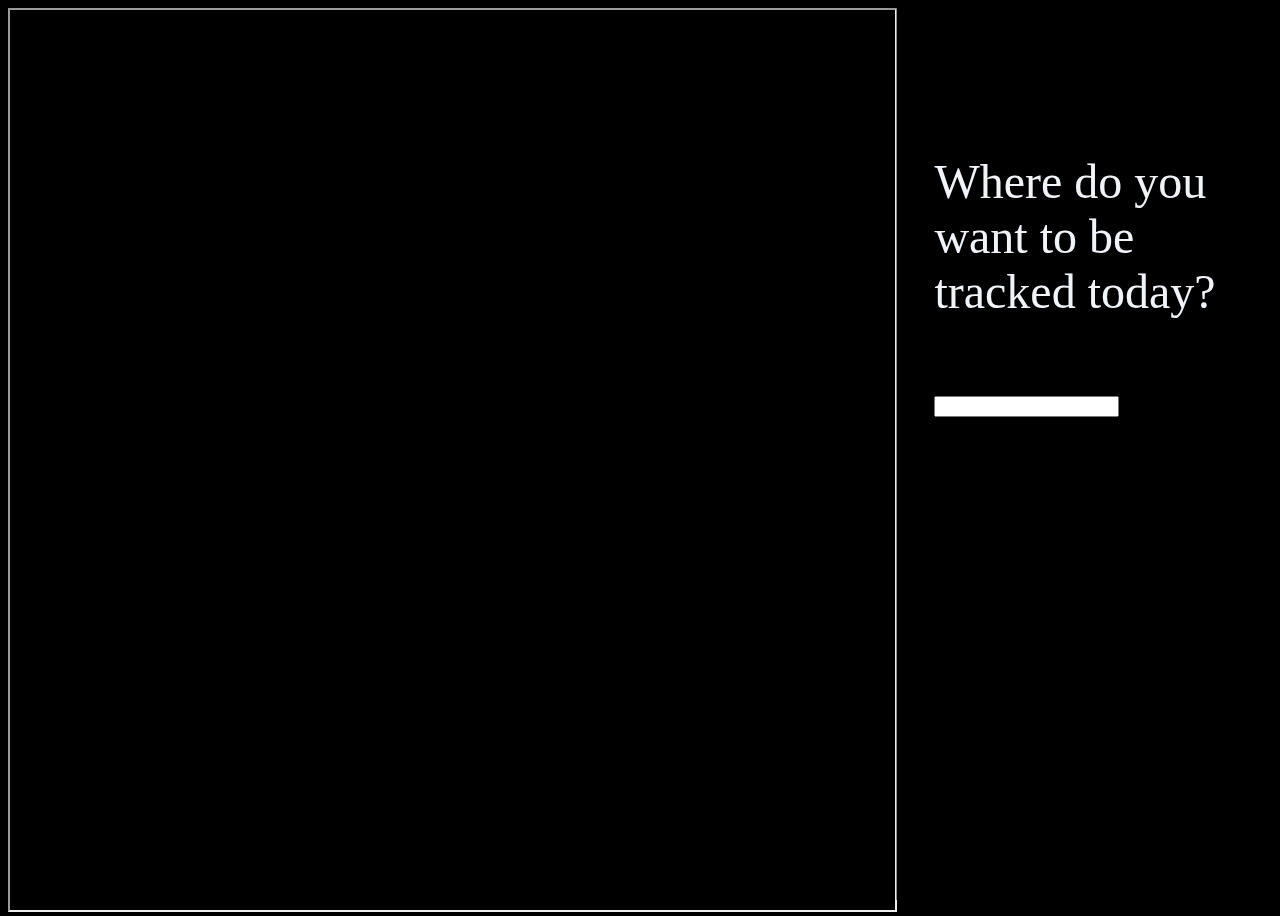
==== index.html @ 4bd8ce51 "initial commit" ====
<!DOCTYPE html>
<html lang="en">
<head>
	<meta charset="utf-8" />
	<title>Don't Track Me - Tribeca/Mozilla Storytelling Innovation Lab</title>
	<link rel="stylesheet" type="text/css" href="style.css" />
</head>

<body id="home">
    <iframe id="video" seamless="seamless" src="http://girlwalkallday.com/watch-the-film"></iframe>
    <svg class="vizcanvas" viewBox="-350 -250 500 500"></svg>
    <div class="allowinput">
        <div class="innerinput">
            <p>Where do you want to be tracked today?</p>
            <input type="url" id="targetUrl" />
        </div>
    </div>
    <script src="d3.v2.js"></script>
    <script src="script.js"></script>
</body>
</html>
---- style.css ----
body, html{
    background-color: #000;
    height: 100%;
}

svg{
  position:absolute;
  left: 0;
  top: 0;
  width: 100%;
  height: 100%;
  border: 0;
  margin: 0;
}

.edge{
    stroke: hsla(0,0%,100%,0.5);
}

.node{
    stroke-width: 4;
}

.secureYes{
    stroke: hsla(118,80%,41%,0.5);
}

.secureNo{
    stroke: hsla(4,95%,41%,0.5);
}

.secureBoth{
    stroke: hsla(21,84%,50%,0.5);
}

.node.site{
    fill: hsla(224,86%,53%,0.5);
}

.node{
    fill: hsla(21,84%,50%,0.5);
}

/* FORM */

.allowinput{
  position: absolute;
  top: 0;
  right: 0;
  width: 30%;
  height: 100%;
  background-color: hsla(0, 0%, 0%, 0.4);
  font-size: 3em;
  color: #F0F4F9;
  -moz-transition:right 2s;
  -webkit-transition:right 2s;
  -o-transition:right 2s;
  transition:right 2s;
}

.showgraph .allowinput{
  right: -30%;
}

.innerinput{
  margin-top: 40%;
  width: 80%;
  margin-left: 10%
}

/* VIDEO */

#video{
  width: 70%;
  height: 100%;
  -moz-transition:width 2s;
  -webkit-transition:width 2s;
  -o-transition:width 2s;
  transition:width 2s;
}

.showgraph #video{
  width: 50%;
}
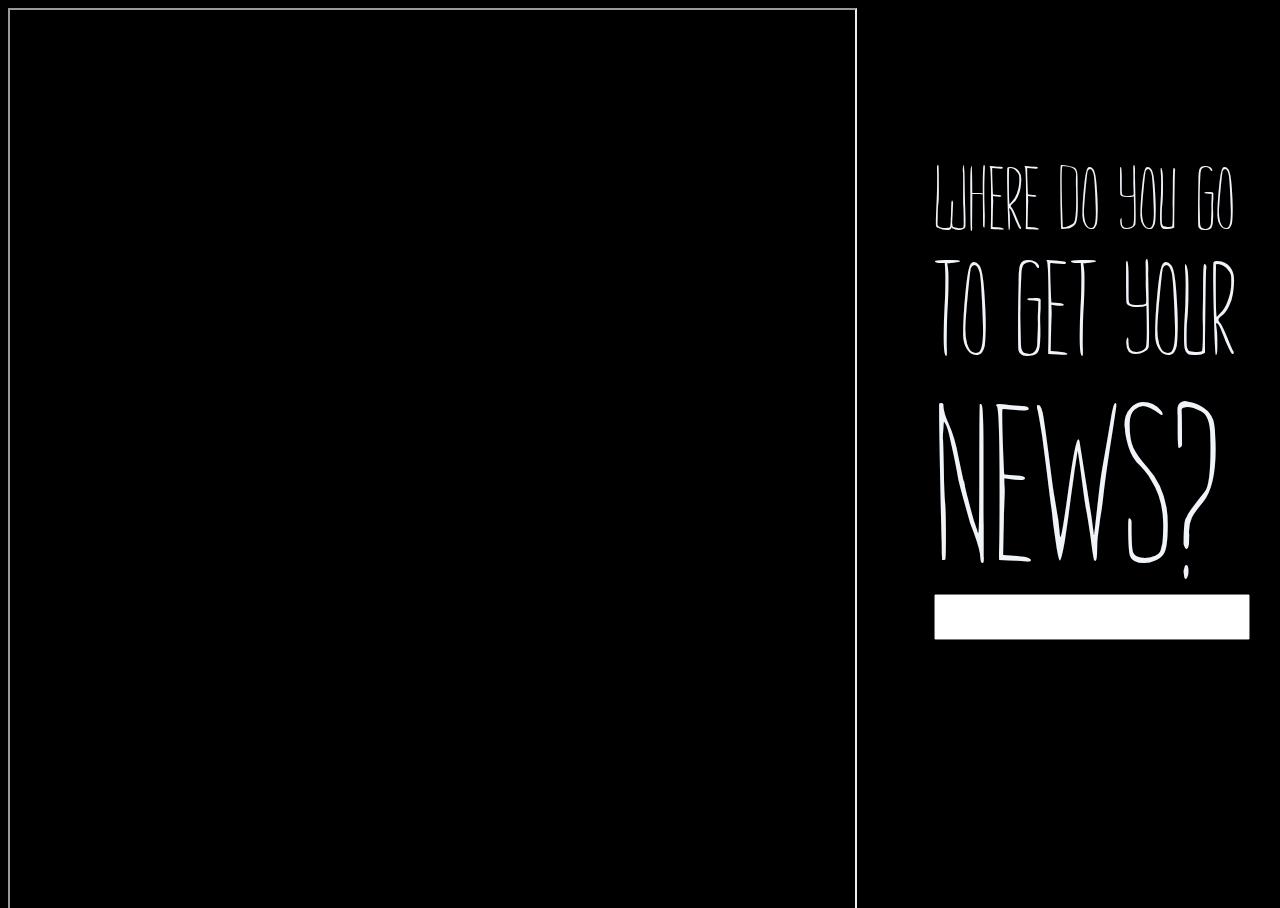
==== commit 9dd7cb6d: "layout mostly working" ====
--- a/index.html
+++ b/index.html
@@ -3,19 +3,24 @@
 <head>
 	<meta charset="utf-8" />
 	<title>Don't Track Me - Tribeca/Mozilla Storytelling Innovation Lab</title>
-	<link rel="stylesheet" type="text/css" href="style.css" />
+    <link rel="stylesheet" href="webfontkit-20130514-115045/stylesheet.css" />
+	<link rel="stylesheet" href="style.css" />
 </head>
 
 <body id="home">
     <iframe id="video" seamless="seamless" src="http://girlwalkallday.com/watch-the-film"></iframe>
+    <iframe id="website" seamless="seamless" src=""></iframe>
     <svg class="vizcanvas" viewBox="-350 -250 500 500"></svg>
     <div class="allowinput">
         <div class="innerinput">
-            <p>Where do you want to be tracked today?</p>
+            <span>Where do you go</span>
+            <span>to get your</span>
+            <span class="big">news?</span>
             <input type="url" id="targetUrl" />
         </div>
     </div>
     <script src="d3.v2.js"></script>
+    <script src="fittext.js"></script>
     <script src="script.js"></script>
 </body>
 </html>
--- a/webfontkit-20130514-115045/stylesheet.css
+++ b/webfontkit-20130514-115045/stylesheet.css
@@ -0,0 +1,30 @@
+/* Generated by Font Squirrel (http://www.fontsquirrel.com) on May 14, 2013 */
+
+
+
+@font-face {
+    font-family: 'amarelinhamedium';
+    src: url('amarelinha-webfont.eot');
+    src: url('amarelinha-webfont.eot?#iefix') format('embedded-opentype'),
+         url('amarelinha-webfont.woff') format('woff'),
+         url('amarelinha-webfont.ttf') format('truetype'),
+         url('amarelinha-webfont.svg#amarelinhamedium') format('svg');
+    font-weight: normal;
+    font-style: normal;
+
+}
+
+
+
+
+@font-face {
+    font-family: 'amarelinha_boldbold';
+    src: url('amarelinhabold-webfont.eot');
+    src: url('amarelinhabold-webfont.eot?#iefix') format('embedded-opentype'),
+         url('amarelinhabold-webfont.woff') format('woff'),
+         url('amarelinhabold-webfont.ttf') format('truetype'),
+         url('amarelinhabold-webfont.svg#amarelinha_boldbold') format('svg');
+    font-weight: normal;
+    font-style: normal;
+
+}--- a/style.css
+++ b/style.css
@@ -1,6 +1,10 @@
 body, html{
     background-color: #000;
     height: 100%;
+    overflow-x: hidden;
+}
+body{
+  width: 100%;
 }
 
 svg{
@@ -50,12 +54,21 @@
   width: 30%;
   height: 100%;
   background-color: hsla(0, 0%, 0%, 0.4);
-  font-size: 3em;
+  font-family: amarelinhamedium, 'Helvetica Neue', sans-serif;
   color: #F0F4F9;
   -moz-transition:right 2s;
   -webkit-transition:right 2s;
   -o-transition:right 2s;
   transition:right 2s;
+}
+
+.allowinput span{
+  display: block;
+  font-size: 95px;
+}
+
+.biig{
+  font-family: amarelinha_boldbold, 'Helvetica Neue', sans-serif;
 }
 
 .showgraph .allowinput{
@@ -68,10 +81,17 @@
   margin-left: 10%
 }
 
+.allowinput input{
+  line-height: 36px;
+  font-size: 30px;
+  height: 40px;
+  width: 100%;
+}
+
 /* VIDEO */
 
 #video{
-  width: 70%;
+  width: 66%;
   height: 100%;
   -moz-transition:width 2s;
   -webkit-transition:width 2s;
@@ -80,5 +100,23 @@
 }
 
 .showgraph #video{
-  width: 50%;
+  width: 47%;
 }
+
+#website{
+  position: absolute;
+  width: 47%;
+  height: 100%;
+  top: 0;
+  right: -50%;
+  -moz-transition:right 2s;
+  -webkit-transition:right 2s;
+  -o-transition:right 2s;
+  transition:right 2s;
+}
+
+.showgraph #website{
+  right: 0;
+}
+
+
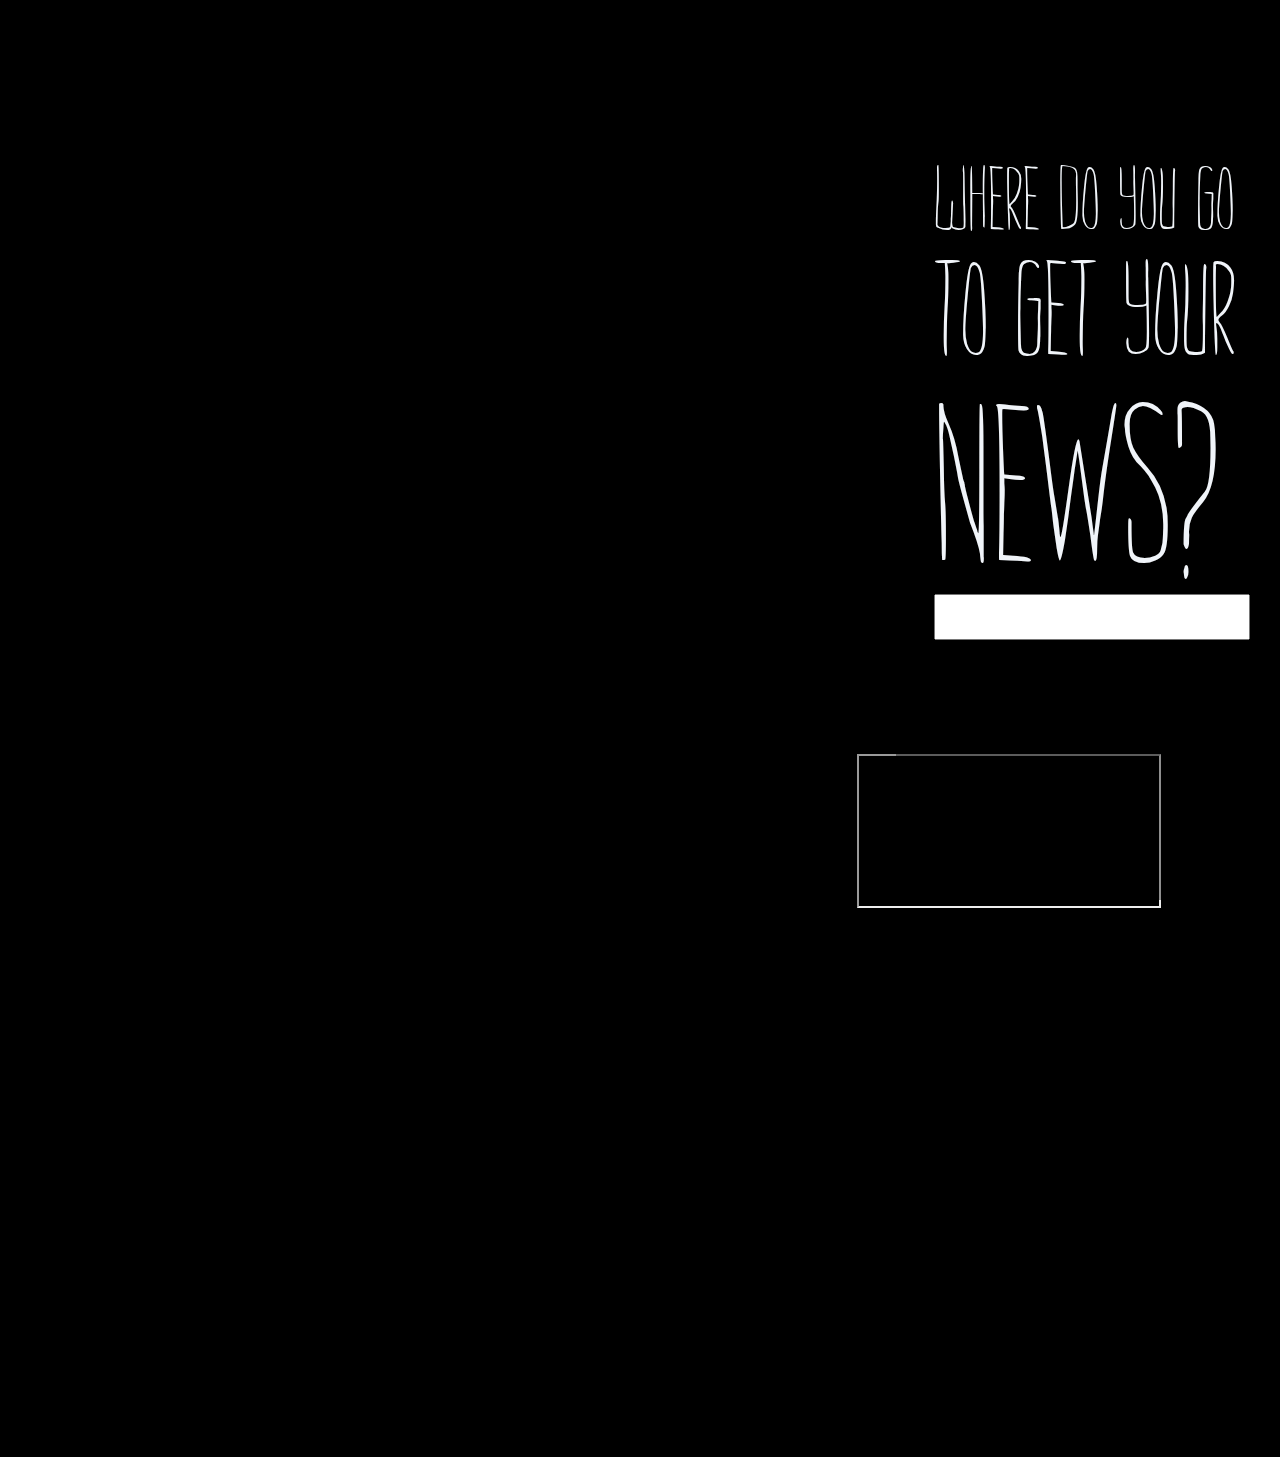
==== commit 445d93de: "linking to web-based media" ====
--- a/index.html
+++ b/index.html
@@ -7,18 +7,47 @@
 	<link rel="stylesheet" href="style.css" />
 </head>
 
-<body id="home">
-    <iframe id="video" seamless="seamless" src="http://girlwalkallday.com/watch-the-film"></iframe>
-    <iframe id="website" seamless="seamless" src=""></iframe>
-    <svg class="vizcanvas" viewBox="-350 -250 500 500"></svg>
+<body id="home" class="start">
+    <video id="video" src="http://videos-origin.mozilla.org/serv/webmademovies/tribecahacks/DNTversion3.webm"></video>
+    <audio id="audio" src="http://videos-origin.mozilla.org/serv/webmademovies/tribecahacks/loop.ogg"></audio>
+    <iframe id="website" src="about:blank"></iframe>
     <div class="allowinput">
         <div class="innerinput">
             <span>Where do you go</span>
             <span>to get your</span>
             <span class="big">news?</span>
-            <input type="url" id="targetUrl" />
+            <input type="url" class="targetUrl" />
         </div>
     </div>
+    <iframe id="website2" src="about:blank"></iframe>
+    <div class="allowinput2">
+        <div class="innerinput">
+            <span>Where do you go</span>
+            <span>to waste time</span>
+            <span class="big">@work?</span>
+            <input type="url" class="targetUrl" />
+        </div>
+    </div>
+    <svg class="vizcanvas" viewBox="0 0 500 500">
+        <defs>
+            <path id="globe" transform="scale(0.25) translate(-150,-150)" d="M169.178,150h-15.342c-11.506,0-19.178-5.753-19.178-13.424c0-5.328,4.263-9.589,9.59-9.589
+            c7.67,0,7.883,7.671,13.424,7.671c4.26,0,7.67-3.41,7.67-7.671c0-7.458-3.621-11.293-7.244-14.916
+            c2.131-4.049,7.031-14.703,7.244-30.045c0-1.917-1.277-3.622-3.195-3.835c-4.049-0.639-8.098-1.064-12.146-1.064
+            c-32.389,1.064-53.698,16.407-53.698,42.19c0,23.013,19.178,42.19,42.191,42.19h0.639c-0.427,1.918-0.639,3.836-0.639,5.754
+            c0,11.721,8.097,21.734,19.178,24.293v27.486c0,2.131,1.705,3.836,3.836,3.836c11.504,0,34.518-19.178,34.518-46.027
+            C196.025,161.934,184.094,150,169.178,150z M150.001,0C67.158,0,0,67.157,0,150c0,82.844,67.158,150,150.001,150
+            S300,232.844,300,150C300,67.157,232.844,0,150.001,0z M150.001,242.053c-50.928,0-92.053-41.125-92.053-92.053
+            c0-50.927,41.125-92.052,92.053-92.052c50.927,0,92.052,41.125,92.052,92.052C242.053,200.928,200.928,242.053,150.001,242.053z"
+            />
+            <path id="eyeball" transform="scale(0.125) translate(-150,-150)" d="M150.001,115.481c-19.178,0-34.521,15.554-34.521,34.519c0,19.178,15.343,34.521,34.521,34.521
+            c18.964,0,34.519-15.343,34.519-34.521C184.52,131.035,168.965,115.481,150.001,115.481z M150.001,0C67.158,0,0,67.157,0,150
+            s67.158,150,150.001,150S300,232.843,300,150S232.844,0,150.001,0z M241.413,152.131c0,0-39.633,59.238-91.412,59.238
+            s-91.414-59.238-91.414-59.238c-0.852-1.278-0.852-2.982,0-4.262c0,0,39.635-59.237,91.414-59.237s90.987,58.598,90.987,58.598
+            l0.425,0.639C242.267,149.148,242.267,150.853,241.413,152.131z"/>
+        </defs>
+    </svg>
+    <img class="landing" src="130515__DNT-NYC_12.png" />
+    <img class="cta" src="130514__DNT-NYC_13.png" />
     <script src="d3.v2.js"></script>
     <script src="fittext.js"></script>
     <script src="script.js"></script>
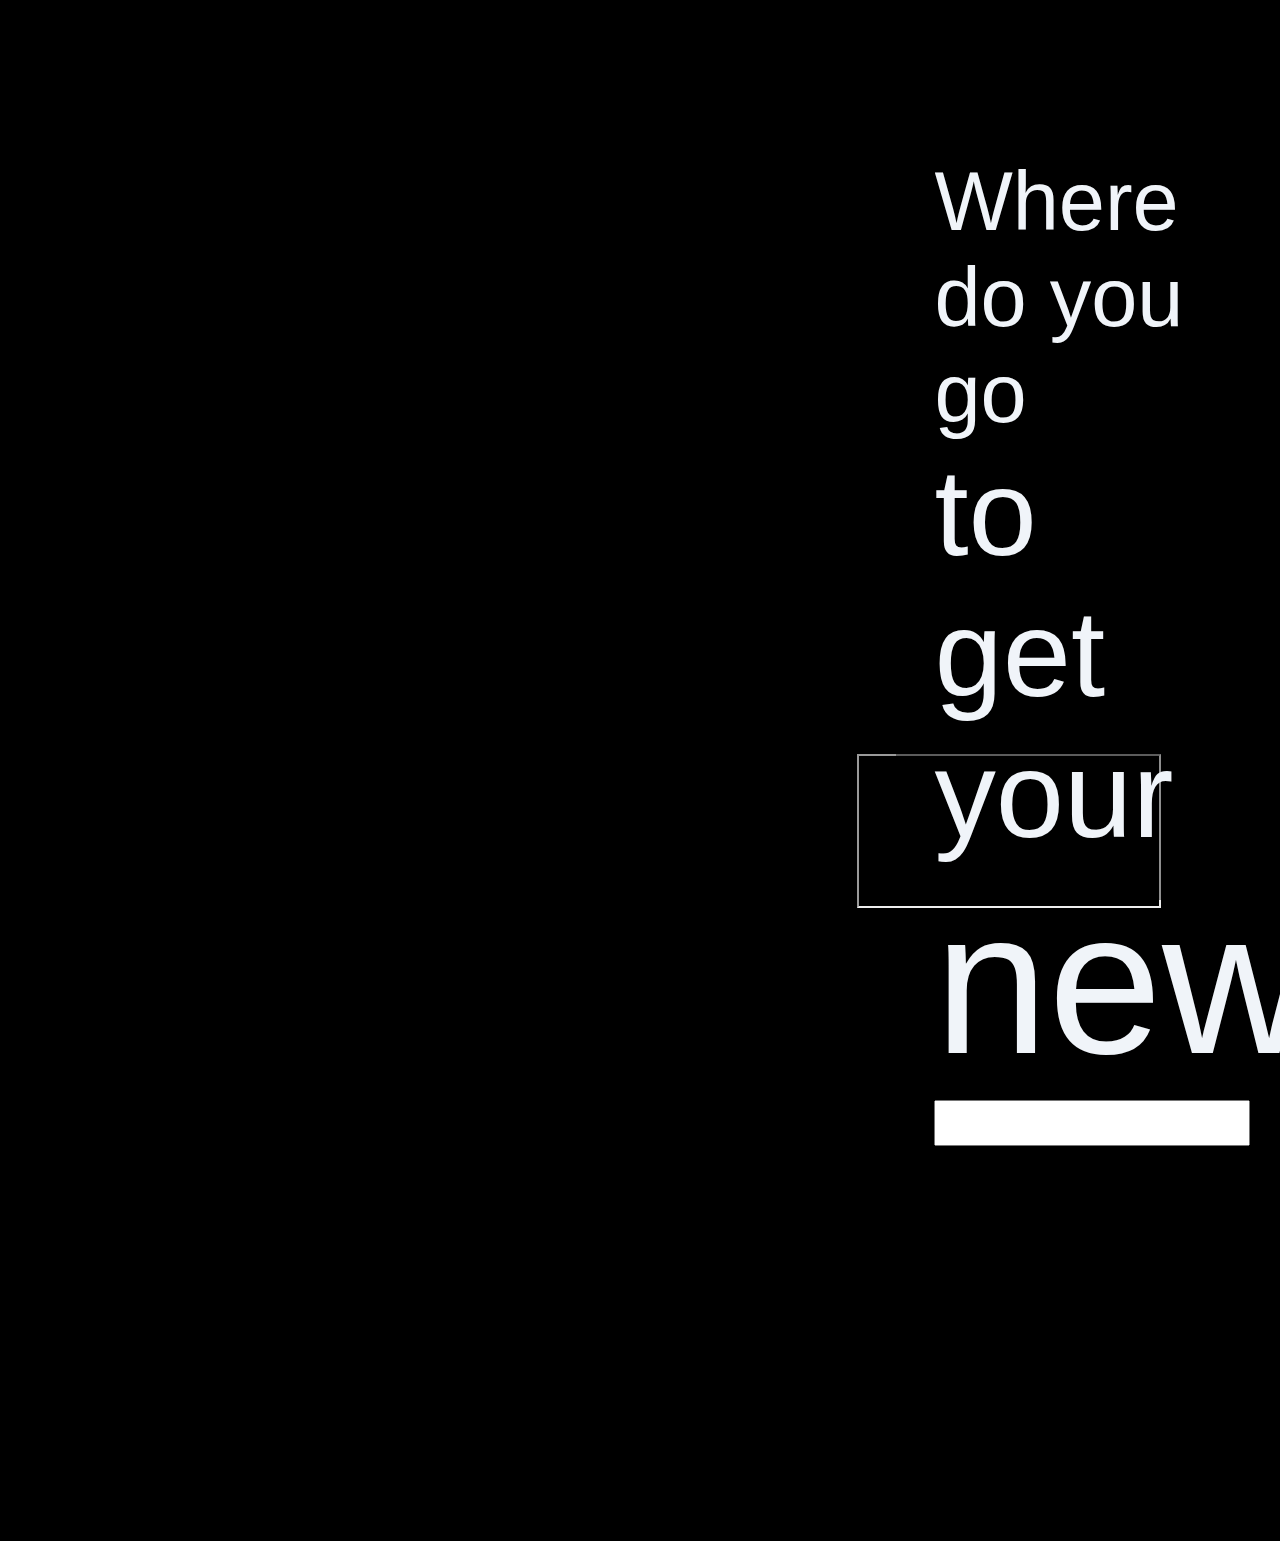
==== commit 925c5d4f: "updated font" ====
--- a/index.html
+++ b/index.html
@@ -3,13 +3,16 @@
 <head>
 	<meta charset="utf-8" />
 	<title>Don't Track Me - Tribeca/Mozilla Storytelling Innovation Lab</title>
-    <link rel="stylesheet" href="webfontkit-20130514-115045/stylesheet.css" />
+    <link rel="stylesheet" href="webfontkit-20130516-121145/stylesheet.css" />
 	<link rel="stylesheet" href="style.css" />
+    <link rel="icon" type="image/png" href="DNT-NYC_32x32.png" />
 </head>
 
 <body id="home" class="start">
-    <video id="video" src="http://videos-origin.mozilla.org/serv/webmademovies/tribecahacks/DNTversion3.webm"></video>
-    <audio id="audio" src="http://videos-origin.mozilla.org/serv/webmademovies/tribecahacks/loop.ogg"></audio>
+    <!-- <video id="video" src="http://videos-origin.mozilla.org/serv/webmademovies/tribecahacks/DNTversion3.webm"></video> -->
+    <!-- <audio id="audio" src="http://videos-origin.mozilla.org/serv/webmademovies/tribecahacks/loop.ogg"></audio> -->
+    <video id="video" src="DNTversion3.webm"></video>
+    <audio id="audio" src="loop.ogg"></audio>
     <iframe id="website" src="about:blank"></iframe>
     <div class="allowinput">
         <div class="innerinput">
@@ -19,6 +22,7 @@
             <input type="url" class="targetUrl" />
         </div>
     </div>
+    <!-- TODO: Make website2 take over full page -->
     <iframe id="website2" src="about:blank"></iframe>
     <div class="allowinput2">
         <div class="innerinput">
@@ -27,6 +31,10 @@
             <span class="big">@work?</span>
             <input type="url" class="targetUrl" />
         </div>
+    </div>
+    <div class="dialogue">
+        <p>Loading your website…</p>
+        <p class="delayed">Analyzing who is tracking you…</p>
     </div>
     <svg class="vizcanvas" viewBox="0 0 500 500">
         <defs>
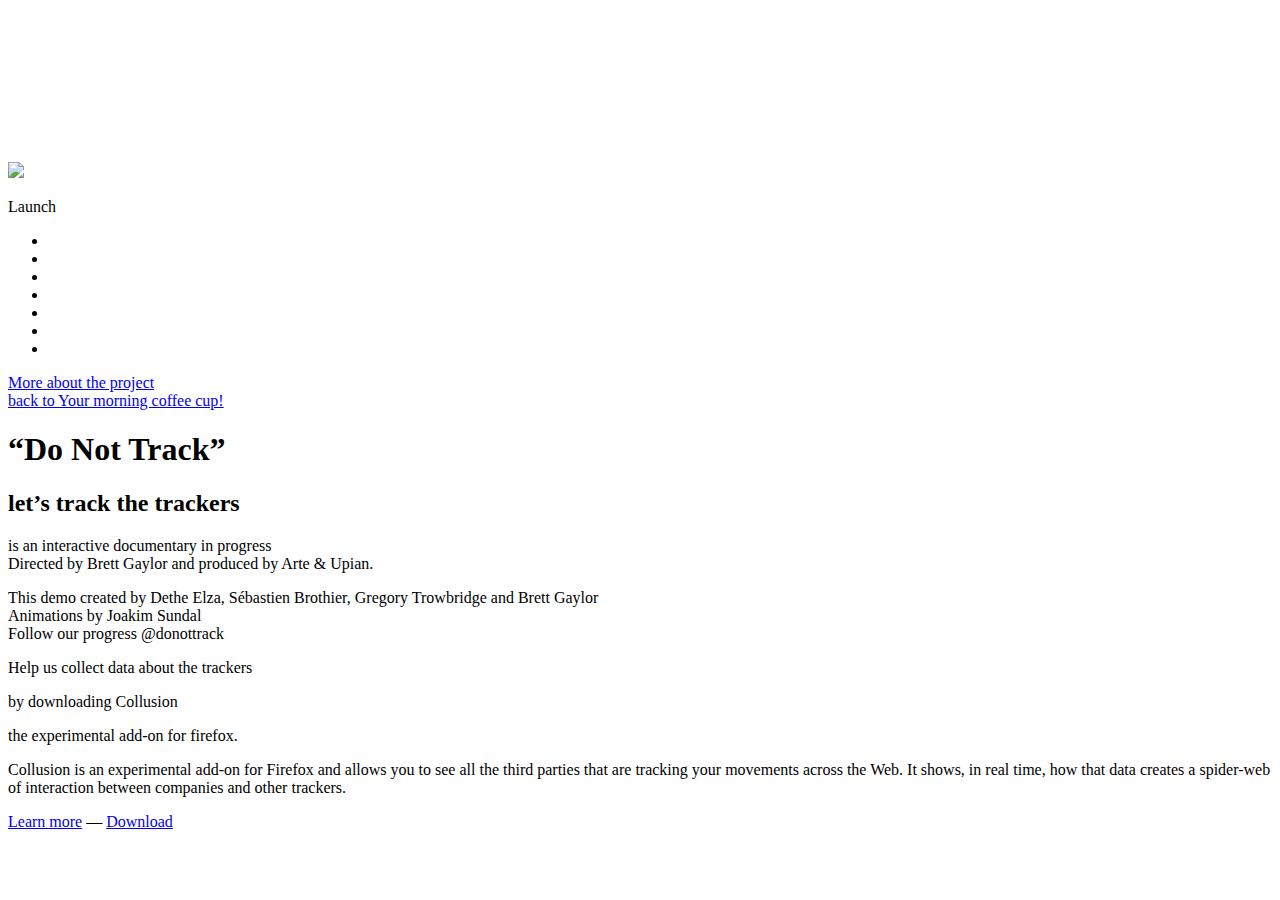
==== commit b353ac18: "remove localhost reference" ====
--- a/index.html
+++ b/index.html
@@ -1,63 +1,103 @@
 <!DOCTYPE html>
-<html lang="en">
-<head>
-	<meta charset="utf-8" />
-	<title>Don't Track Me - Tribeca/Mozilla Storytelling Innovation Lab</title>
-    <link rel="stylesheet" href="webfontkit-20130516-121145/stylesheet.css" />
-	<link rel="stylesheet" href="style.css" />
-    <link rel="icon" type="image/png" href="DNT-NYC_32x32.png" />
-</head>
+<!--[if lt IE 7]>      <html class="no-js lt-ie9 lt-ie8 lt-ie7"> <![endif]-->
+<!--[if IE 7]>         <html class="no-js lt-ie9 lt-ie8"> <![endif]-->
+<!--[if IE 8]>         <html class="no-js lt-ie9"> <![endif]-->
+<!--[if gt IE 8]><!--> <html class="no-js"> <!--<![endif]-->
+    <head>
+        <meta charset="utf-8">
+        <meta http-equiv="X-UA-Compatible" content="IE=edge,chrome=1">
+        <title></title>
+        <meta name="description" content="">
+        <meta name="viewport" content="width=device-width">
 
-<body id="home" class="start">
-    <!-- <video id="video" src="http://videos-origin.mozilla.org/serv/webmademovies/tribecahacks/DNTversion3.webm"></video> -->
-    <!-- <audio id="audio" src="http://videos-origin.mozilla.org/serv/webmademovies/tribecahacks/loop.ogg"></audio> -->
-    <video id="video" src="DNTversion3.webm"></video>
-    <audio id="audio" src="loop.ogg"></audio>
-    <iframe id="website" src="about:blank"></iframe>
-    <div class="allowinput">
-        <div class="innerinput">
-            <span>Where do you go</span>
-            <span>to get your</span>
-            <span class="big">news?</span>
-            <input type="url" class="targetUrl" />
-        </div>
-    </div>
-    <!-- TODO: Make website2 take over full page -->
-    <iframe id="website2" src="about:blank"></iframe>
-    <div class="allowinput2">
-        <div class="innerinput">
-            <span>Where do you go</span>
-            <span>to waste time</span>
-            <span class="big">@work?</span>
-            <input type="url" class="targetUrl" />
-        </div>
-    </div>
-    <div class="dialogue">
-        <p>Loading your website…</p>
-        <p class="delayed">Analyzing who is tracking you…</p>
-    </div>
-    <svg class="vizcanvas" viewBox="0 0 500 500">
-        <defs>
-            <path id="globe" transform="scale(0.25) translate(-150,-150)" d="M169.178,150h-15.342c-11.506,0-19.178-5.753-19.178-13.424c0-5.328,4.263-9.589,9.59-9.589
-            c7.67,0,7.883,7.671,13.424,7.671c4.26,0,7.67-3.41,7.67-7.671c0-7.458-3.621-11.293-7.244-14.916
-            c2.131-4.049,7.031-14.703,7.244-30.045c0-1.917-1.277-3.622-3.195-3.835c-4.049-0.639-8.098-1.064-12.146-1.064
-            c-32.389,1.064-53.698,16.407-53.698,42.19c0,23.013,19.178,42.19,42.191,42.19h0.639c-0.427,1.918-0.639,3.836-0.639,5.754
-            c0,11.721,8.097,21.734,19.178,24.293v27.486c0,2.131,1.705,3.836,3.836,3.836c11.504,0,34.518-19.178,34.518-46.027
-            C196.025,161.934,184.094,150,169.178,150z M150.001,0C67.158,0,0,67.157,0,150c0,82.844,67.158,150,150.001,150
-            S300,232.844,300,150C300,67.157,232.844,0,150.001,0z M150.001,242.053c-50.928,0-92.053-41.125-92.053-92.053
-            c0-50.927,41.125-92.052,92.053-92.052c50.927,0,92.052,41.125,92.052,92.052C242.053,200.928,200.928,242.053,150.001,242.053z"
-            />
-            <path id="eyeball" transform="scale(0.125) translate(-150,-150)" d="M150.001,115.481c-19.178,0-34.521,15.554-34.521,34.519c0,19.178,15.343,34.521,34.521,34.521
-            c18.964,0,34.519-15.343,34.519-34.521C184.52,131.035,168.965,115.481,150.001,115.481z M150.001,0C67.158,0,0,67.157,0,150
-            s67.158,150,150.001,150S300,232.843,300,150S232.844,0,150.001,0z M241.413,152.131c0,0-39.633,59.238-91.412,59.238
-            s-91.414-59.238-91.414-59.238c-0.852-1.278-0.852-2.982,0-4.262c0,0,39.635-59.237,91.414-59.237s90.987,58.598,90.987,58.598
-            l0.425,0.639C242.267,149.148,242.267,150.853,241.413,152.131z"/>
-        </defs>
-    </svg>
-    <img class="landing" src="130515__DNT-NYC_12.png" />
-    <img class="cta" src="130514__DNT-NYC_13.png" />
-    <script src="d3.v2.js"></script>
-    <script src="fittext.js"></script>
-    <script src="script.js"></script>
-</body>
+        <link rel="stylesheet" href="css/normalize.min.css">
+        <link rel="stylesheet" href="css/main.css">
+        <link rel="icon" type="image/png" href="DNT-NYC_32x32.png" />
+        <script src="js/vendor/modernizr-2.6.2.min.js"></script>
+    </head>
+    <body>
+        <!--[if lt IE 7]>
+            <p class="chromeframe">You are using an <strong>outdated</strong> browser. Please <a href="http://browsehappy.com/">upgrade your browser</a> or <a href="http://www.google.com/chromeframe/?redirect=true">activate Google Chrome Frame</a> to improve your experience.</p>
+        <![endif]-->
+
+        <section id="launch-program">
+            <video width="100%" autoplay loop>
+              <source src="video/coffe_cycle_HD.mp4" type="video/mp4" />
+              <source src="video/coffe_cycle_HD.webm" type="video/webm" />
+              Ici l'alternative à la vidéo : un lien de téléchargement, un message, etc.
+            </video>
+
+            </video>
+            <div id="btn" onclick="location.replace('demo.html')">
+                <img class="play" src="img/launch.png"/>
+                <p>Launch</p>
+            </div>
+        </section>
+
+
+        <section id="panel">
+            <div id="border-black"></div>
+            <div id="top">
+                <ul id="list">
+                    <li><img src="img/morning_cup.png" alt=""></li>
+                    <li class="border"><img src="img/trait_vertical1.png" alt=""></li>
+                    <li><img src="img/a_teaser.png" alt=""></li>
+                    <li class="border"><img src="img/trait_vertical2.png" alt=""></li>
+                    <li><img src="img/made_in.png" alt=""></li>
+                    <li class="border"><img src="img/trait_vertical3.png" alt=""></li>
+                    <li><img src="img/logos.png" alt=""></li>
+
+                </ul>
+
+                <a class="more" href="#">More about the project</a>
+            </div>
+
+            <div id="bottom">
+                <div id="content">
+                    <a class="back" href="#">back to Your morning coffee cup!</a>
+
+                    <h1>“Do Not Track”</h1>
+                    <h2>let’s track the trackers</h2>
+                    <p>is an interactive documentary in progress<br/>Directed by Brett Gaylor and produced by Arte & Upian.
+</p>
+
+                    <p>This demo created by Dethe Elza, Sébastien Brothier, Gregory Trowbridge and Brett Gaylor<br/>
+                    Animations by Joakim Sundal <br/>
+                      Follow our progress <span class='twitter'>@donottrack</span>
+                    </p>
+
+                    <p class="red1">Help us collect data about the trackers</p>
+                    <p class="red2">by downloading Collusion</p>
+                    <p class="red3">the experimental add-on for firefox.</p>
+
+                    <p class="no-margin">Collusion is an experimental add-on for Firefox and allows you to see all the third parties that are tracking your movements across the Web. It shows, in real time, how that data creates a spider-web of interaction between companies and other trackers.</p>
+
+                    <p class="end">
+                        <a class="end red" href="#">Learn more</a>
+                        <span class="end">—</span>
+                        <a href="#" class="end orange">Download</a>
+                    </p>
+                </div>
+
+            </div>
+        </section>
+
+      <!--   <section id="program">
+            <h1>LE PROGRAMME</h1>
+        </section> -->
+
+
+        <script src="//ajax.googleapis.com/ajax/libs/jquery/1.9.1/jquery.min.js"></script>
+        <script>window.jQuery || document.write('<script src="js/vendor/jquery-1.9.1.min.js"><\/script>')</script>
+
+        <script src="js/plugins.js"></script>
+        <script src="js/main.js"></script>
+
+        <script>
+            var _gaq=[['_setAccount','UA-XXXXX-X'],['_trackPageview']];
+            (function(d,t){var g=d.createElement(t),s=d.getElementsByTagName(t)[0];
+            g.src=('https:'==location.protocol?'//ssl':'//www')+'.google-analytics.com/ga.js';
+            s.parentNode.insertBefore(g,s)}(document,'script'));
+        </script>
+    </body>
 </html>
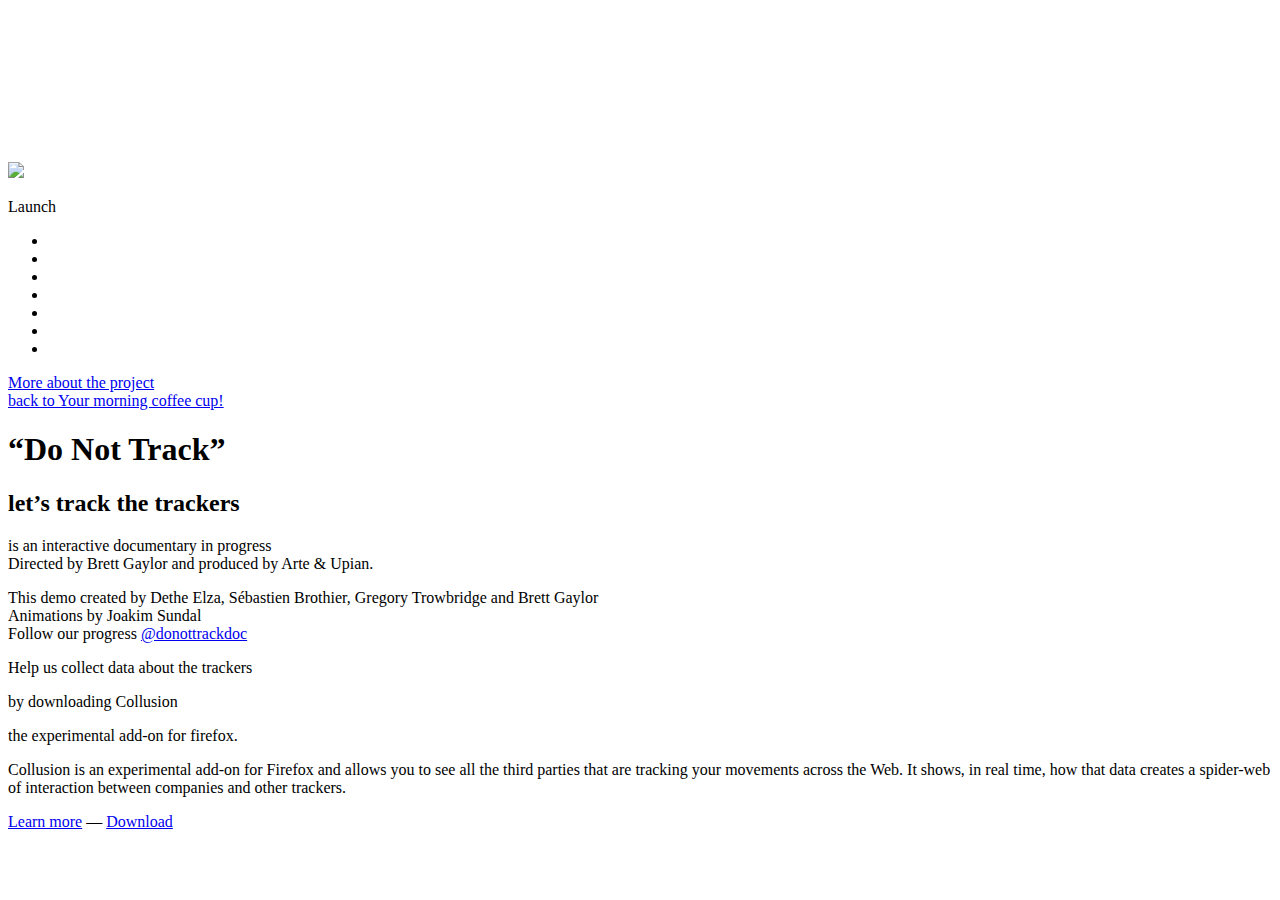
==== commit 2dd18c66: "updated and linked to twitter account" ====
--- a/index.html
+++ b/index.html
@@ -63,7 +63,7 @@
 
                     <p>This demo created by Dethe Elza, Sébastien Brothier, Gregory Trowbridge and Brett Gaylor<br/>
                     Animations by Joakim Sundal <br/>
-                      Follow our progress <span class='twitter'>@donottrack</span>
+                      Follow our progress <a href="https://twitter.com/donottrackdoc"><span class='twitter'>@donottrackdoc</span></a>
                     </p>
 
                     <p class="red1">Help us collect data about the trackers</p>
@@ -73,9 +73,9 @@
                     <p class="no-margin">Collusion is an experimental add-on for Firefox and allows you to see all the third parties that are tracking your movements across the Web. It shows, in real time, how that data creates a spider-web of interaction between companies and other trackers.</p>
 
                     <p class="end">
-                        <a class="end red" href="#">Learn more</a>
+                        <a class="end red" href="http://www.mozilla.org/en-US/collusion/">Learn more</a>
                         <span class="end">—</span>
-                        <a href="#" class="end orange">Download</a>
+                        <a href="https://addons.mozilla.org/en-US/firefox/addon/collusion/" class="end orange">Download</a>
                     </p>
                 </div>
 
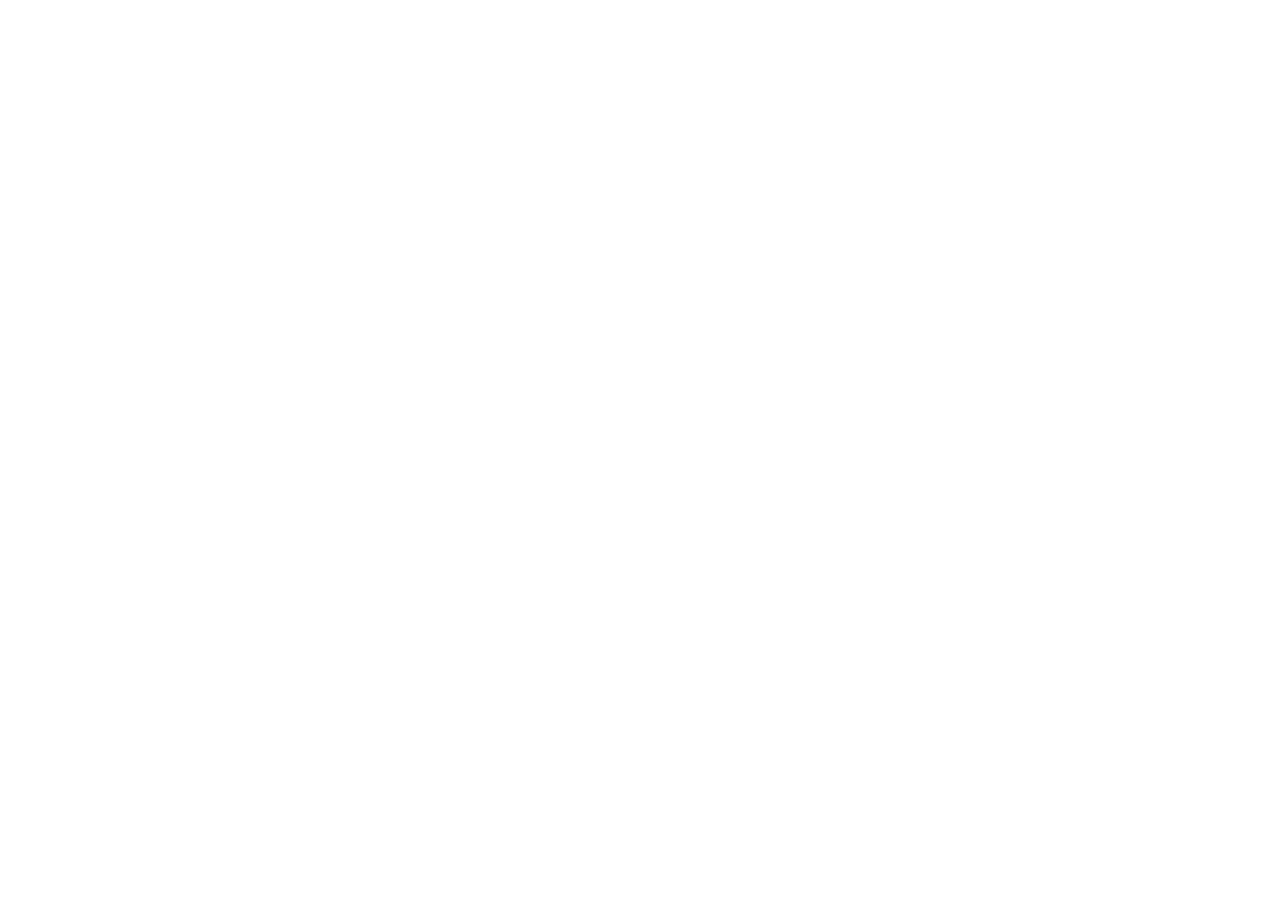
==== commit 4bc9947c: "Update index.html" ====
--- a/index.html
+++ b/index.html
@@ -6,6 +6,8 @@
     <head>
         <meta charset="utf-8">
         <meta http-equiv="X-UA-Compatible" content="IE=edge,chrome=1">
+        <link rel="canonical" href="https://donottrack-doc.com/">
+        <meta http-equiv="refresh" content="0;URL='https://donottrack-doc.com/'" />
         <title></title>
         <meta name="description" content="">
         <meta name="viewport" content="width=device-width">
@@ -43,8 +45,8 @@
                     <li class="border"><img src="img/trait_vertical1.png" alt=""></li>
                     <li><img src="img/a_teaser.png" alt=""></li>
                     <li class="border"><img src="img/trait_vertical2.png" alt=""></li>
-                    <li><img src="img/made_in.png" alt=""></li>
-                    <li class="border"><img src="img/trait_vertical3.png" alt=""></li>
+                    <li><a href="https://twitter.com/search?q=%23tribecahacks&src=hash"><img src="img/made_in.png" alt=""></a></li>
+                    <li class="border"><a href="https://tribecafilminstitute.org/"><img src="img/trait_vertical3.png" alt=""></a></li>
                     <li><img src="img/logos.png" alt=""></li>
 
                 </ul>
@@ -70,7 +72,7 @@
                     <p class="red2">by downloading Collusion</p>
                     <p class="red3">the experimental add-on for firefox.</p>
 
-                    <p class="no-margin">Collusion is an experimental add-on for Firefox and allows you to see all the third parties that are tracking your movements across the Web. It shows, in real time, how that data creates a spider-web of interaction between companies and other trackers.</p>
+                    <p class="no-margin">Collusion is an experimental add-on for Firefox that allows you to see all the third parties that are tracking your movements across the Web. It shows, in real time, how that data creates a spider-web of interaction between companies and other trackers. Developed by Mozilla with the support of the Ford Foundation.</p>
 
                     <p class="end">
                         <a class="end red" href="http://www.mozilla.org/en-US/collusion/">Learn more</a>
